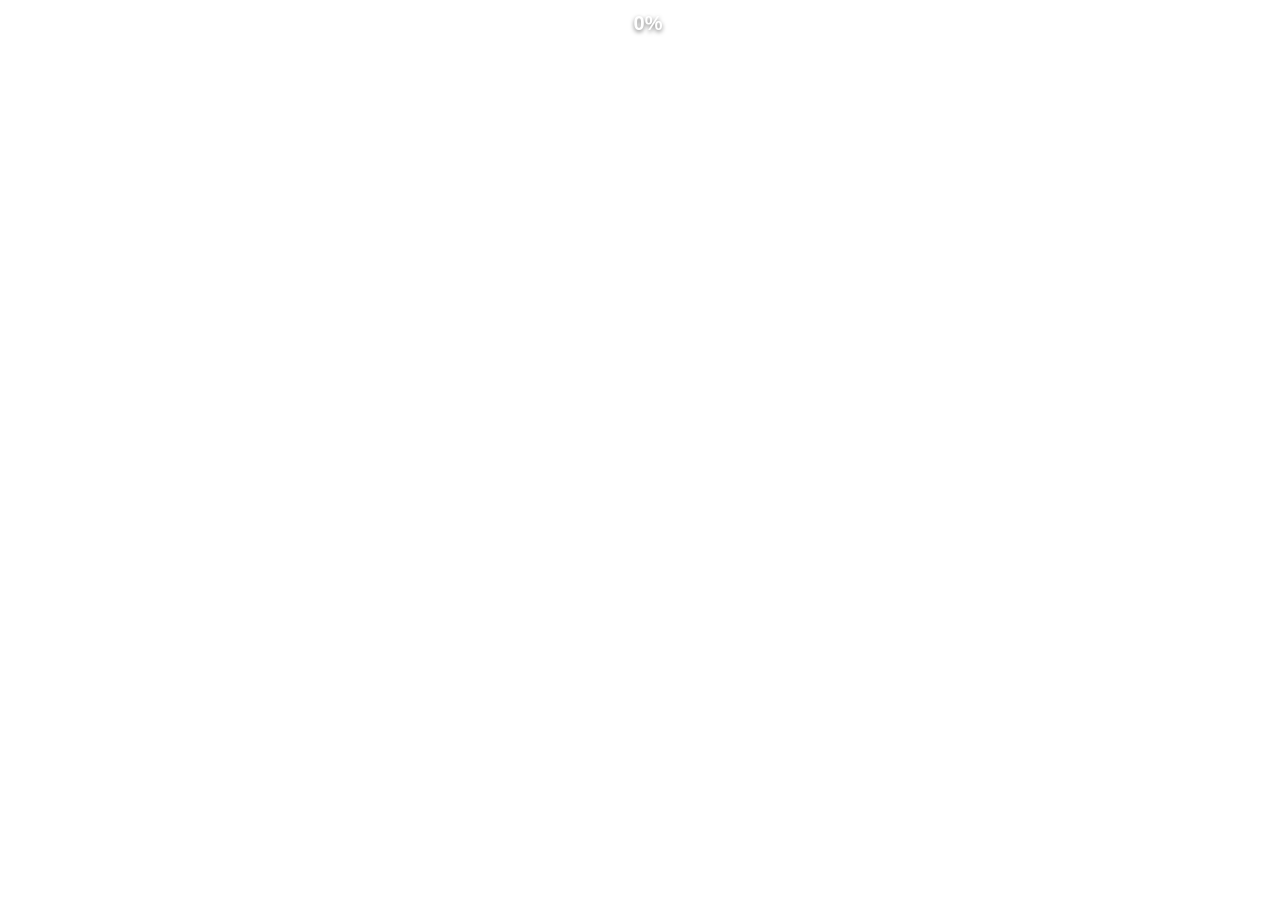
==== Game.html @ c3825ce4 "Pending changes exported from your codespace" ====
<!DOCTYPE html>
<html lang="en">
<head>
    <meta charset="UTF-8">
    <meta name="viewport" content="width=device-width, initial-scale=1.0">
    <title>Lunar Dash</title>
    <link rel="icon" href="./Images/favicon.ico" type="image/x-icon">

    <!-- || Link all the CSS files || -->
    <link rel="stylesheet" href="MainMenu.css">
    <link rel="stylesheet" href="Game.css">
</head>
<body>

    <!-- Scrolling color + pattern background, sits behind everything -->
    <div class="game-background"></div>

    <!-- Main gameplay canvas: player + obstacles are drawn here -->
    <canvas id="game-canvas"></canvas>

    <!-- Basic HUD -->
    <div id="hud">
        <span id="level-name"></span>
        <span id="percent-display">0%</span>
    </div>

    <!-- || Link all the JS files, in dependency order || -->
    <script src="Data.js" defer></script>
    <script src="Levels.js" defer></script>
    <script src="IconHandler.js" defer></script>
    <script src="PlayerController.js" defer></script>
    <script src="MainHandler.js" defer></script>
</body>
</html>
---- MainMenu.css ----
body {
    margin: 0;
    padding: 0;
    font-family: Arial, sans-serif;
}
---- Game.css ----
html, body {
    width: 100%;
    height: 100%;
    overflow: hidden;
}

#game-canvas {
    display: block;
    width: 100%;
    height: 100%;
}

#hud {
    position: fixed;
    top: 12px;
    left: 50%;
    transform: translateX(-50%);
    color: white;
    font-size: 20px;
    font-weight: bold;
    text-shadow: 0 2px 4px rgba(0, 0, 0, 0.5);
    display: flex;
    gap: 16px;
    z-index: 10;
}
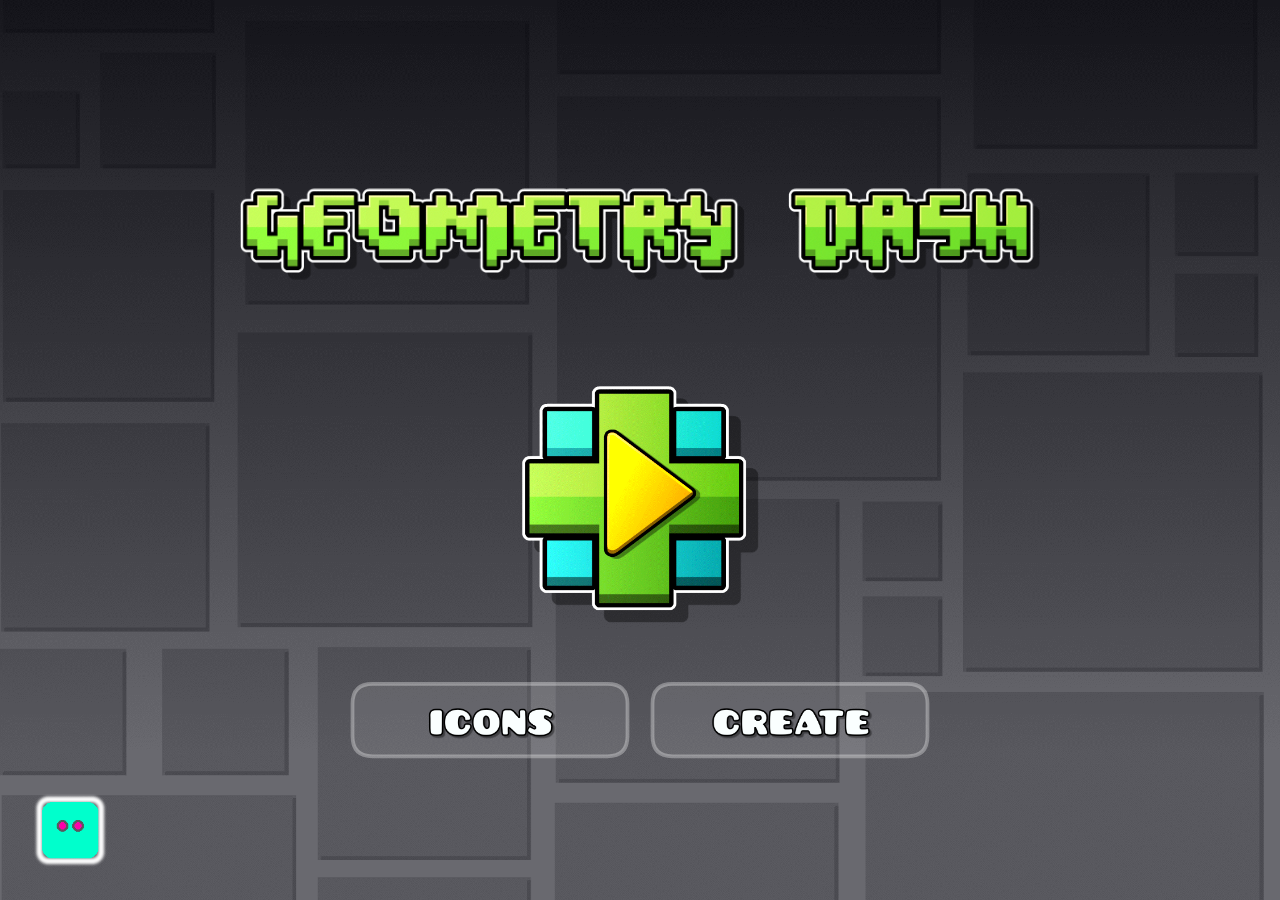
==== commit 1ec06ae0: "Implement level creation editor, 5 main levels, sprites/audio pipeline and docs" ====
--- a/Game.html
+++ b/Game.html
@@ -6,29 +6,21 @@
     <title>Lunar Dash</title>
     <link rel="icon" href="./Images/favicon.ico" type="image/x-icon">
 
-    <!-- || Link all the CSS files || -->
-    <link rel="stylesheet" href="MainMenu.css">
-    <link rel="stylesheet" href="Game.css">
+    <!--
+        Game.html used to be its own page. index.html now hosts the main menu,
+        level select, gameplay and pause menu in one place, so this file only
+        forwards old links (carrying any ?level= through) to the new home.
+    -->
+    <meta http-equiv="refresh" content="0; url=./index.html">
+    <script>
+        (function () {
+            var level = new URLSearchParams(window.location.search).get('level');
+            var target = './index.html' + (level ? '?level=' + encodeURIComponent(level) : '');
+            window.location.replace(target);
+        }());
+    </script>
 </head>
 <body>
-
-    <!-- Scrolling color + pattern background, sits behind everything -->
-    <div class="game-background"></div>
-
-    <!-- Main gameplay canvas: player + obstacles are drawn here -->
-    <canvas id="game-canvas"></canvas>
-
-    <!-- Basic HUD -->
-    <div id="hud">
-        <span id="level-name"></span>
-        <span id="percent-display">0%</span>
-    </div>
-
-    <!-- || Link all the JS files, in dependency order || -->
-    <script src="Data.js" defer></script>
-    <script src="Levels.js" defer></script>
-    <script src="IconHandler.js" defer></script>
-    <script src="PlayerController.js" defer></script>
-    <script src="MainHandler.js" defer></script>
+    <p>Lunar Dash has moved. <a href="./index.html">Continue to the game</a>.</p>
 </body>
-</html>+</html>
